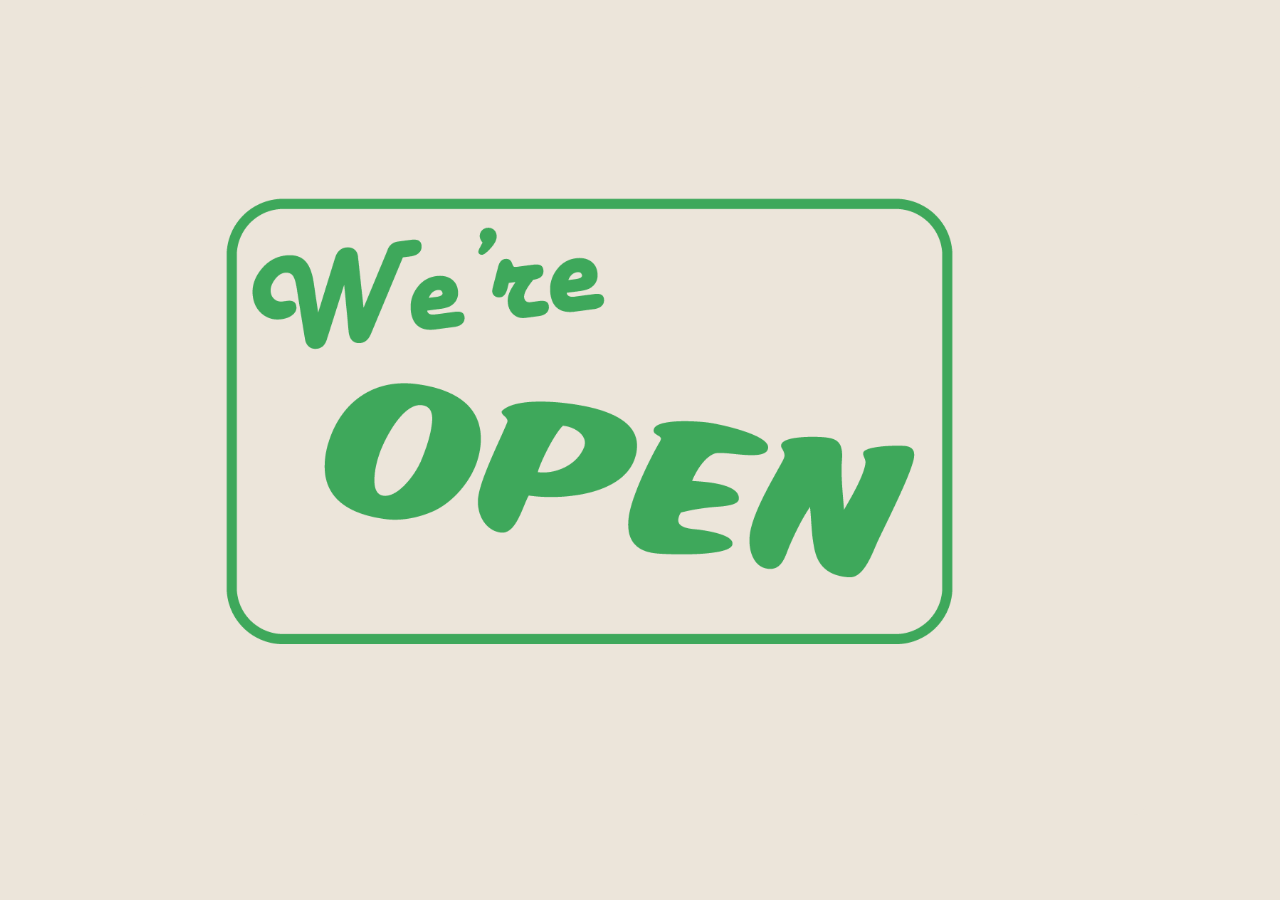
==== index.html @ 2556cae5 "filefeed1" ====
<!DOCTYPE html>

<html>
    <head>
        <meta charset="utf-8">
        <meta http-equiv="X-UA-Compatible" content="IE=edge">
        <title>The Feed Cafe</title>
        <meta name="description" content="">
        <meta name="viewport" content="width=device-width, initial-scale=1">
        <link rel="stylesheet" href="splash.css">
    </head>
    <body>
        
        <div class="sign-card">
            <a href="main.html"><img src="vids-and-imgs/1x/Artboard 1.png" class="open"></a>
        </div>
    </body>
</html>
---- splash.css ----
html, body {
  height: 100%;
  margin: 0;
  background: #ece5da;
  
}

body {
  display: flex;
  align-items: center;
  justify-content: center;
}

.open {
  max-width: 90%;
  max-height: 90vh;
  height: auto;
  display: block;
}

.sign-card {
  background: #ece5da;
  padding: 0 0 0 0;
  border-radius: 12px;
}
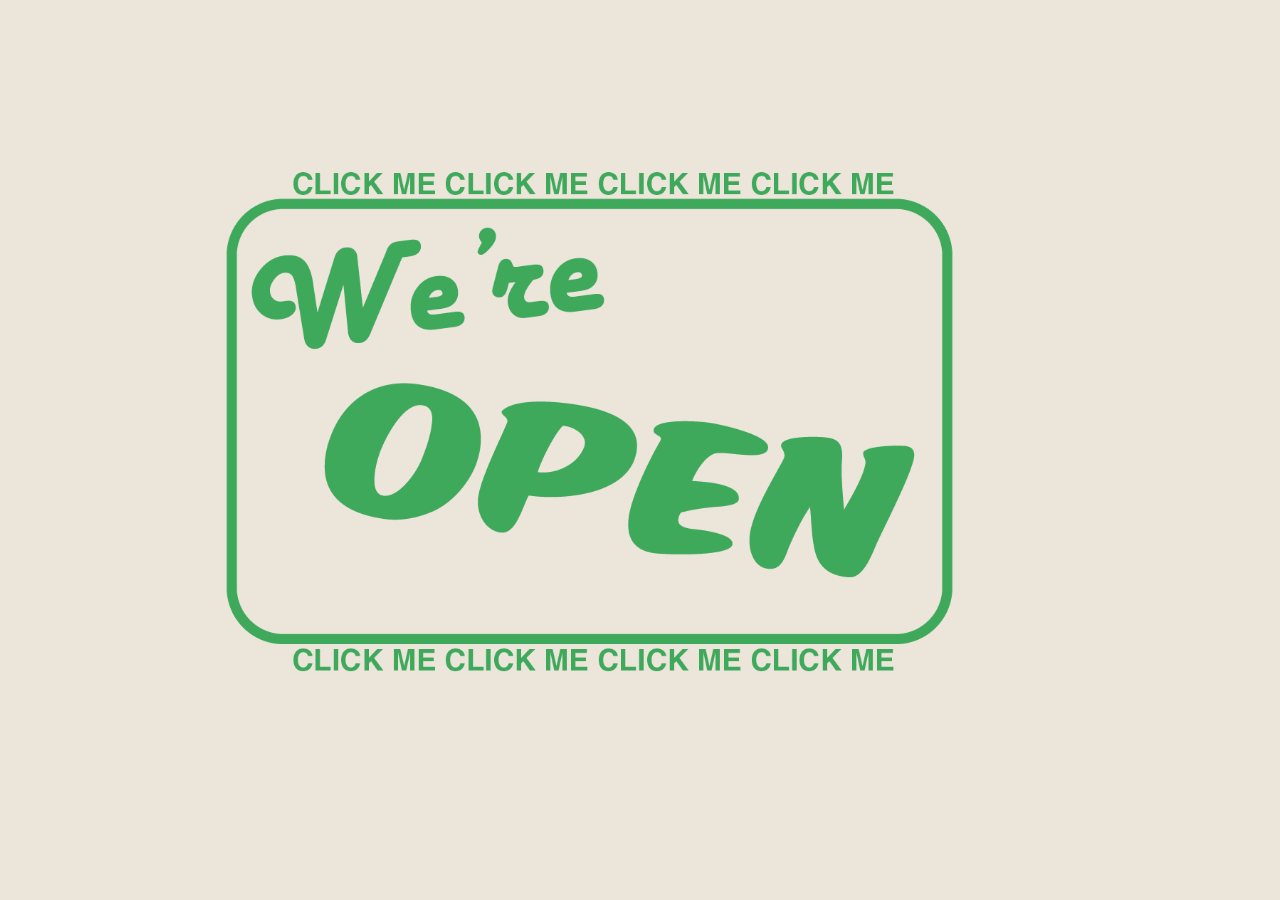
==== commit 4311b1f5: "front" ====
--- a/index.html
+++ b/index.html
@@ -11,7 +11,7 @@
     </head>
     <body>
         
-        <div class="sign-card">
+        <div>
             <a href="main.html"><img src="vids-and-imgs/1x/Artboard 1.png" class="open"></a>
         </div>
     </body>
--- a/splash.css
+++ b/splash.css
@@ -18,8 +18,3 @@
   display: block;
 }
 
-.sign-card {
-  background: #ece5da;
-  padding: 0 0 0 0;
-  border-radius: 12px;
-}
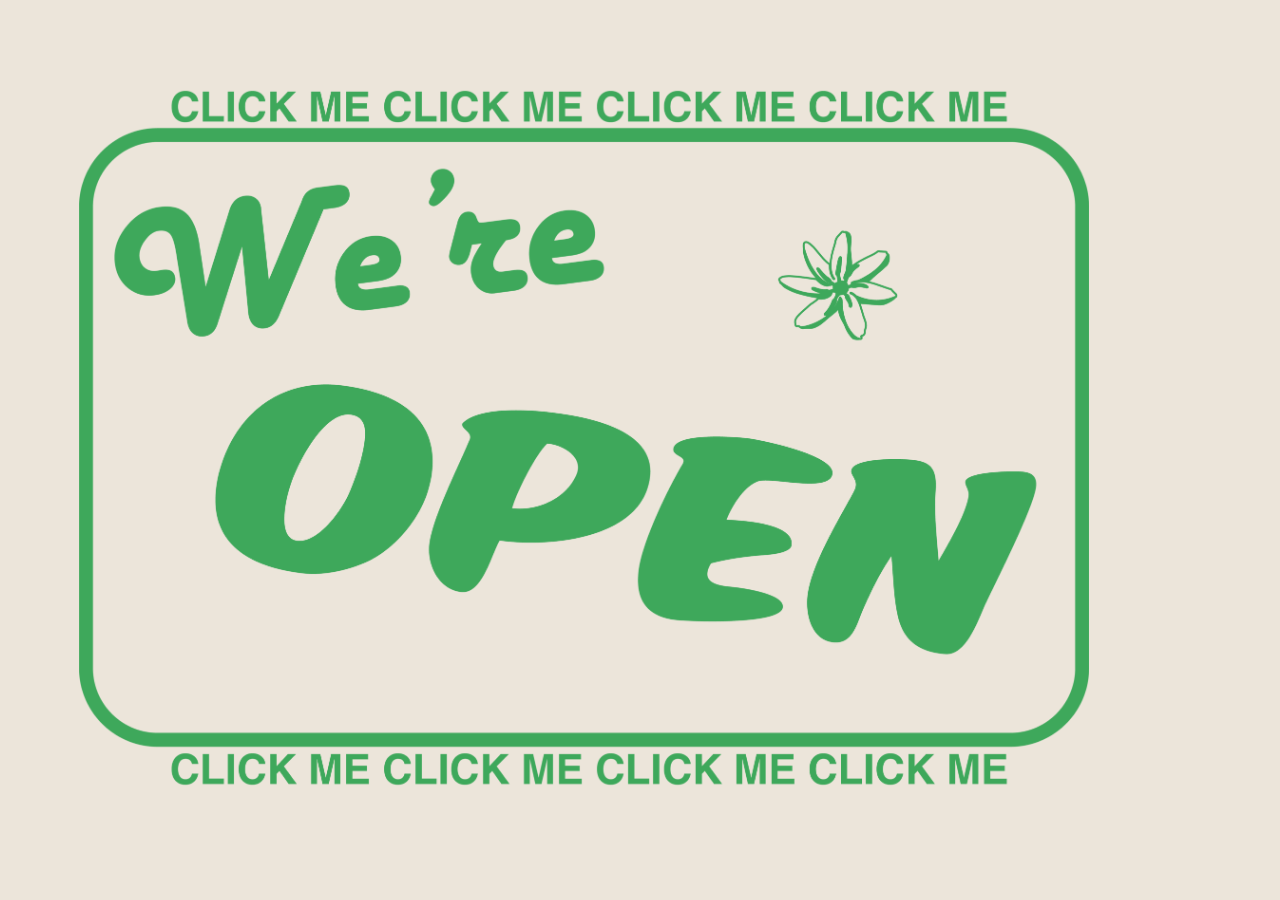
==== commit 15fc4fd0: "final" ====
--- a/index.html
+++ b/index.html
@@ -12,7 +12,7 @@
     <body>
         
         <div>
-            <a href="main.html"><img src="vids-and-imgs/1x/Artboard 1.png" class="open"></a>
+            <a href="main.html"><img src="vids-and-imgs/1x/open.png" class="open"></a>
         </div>
     </body>
 </html>
--- a/splash.css
+++ b/splash.css
@@ -9,6 +9,7 @@
   display: flex;
   align-items: center;
   justify-content: center;
+  cursor: url(vids-and-imgs/1x/beanpointcursor.png),auto;
 }
 
 .open {
